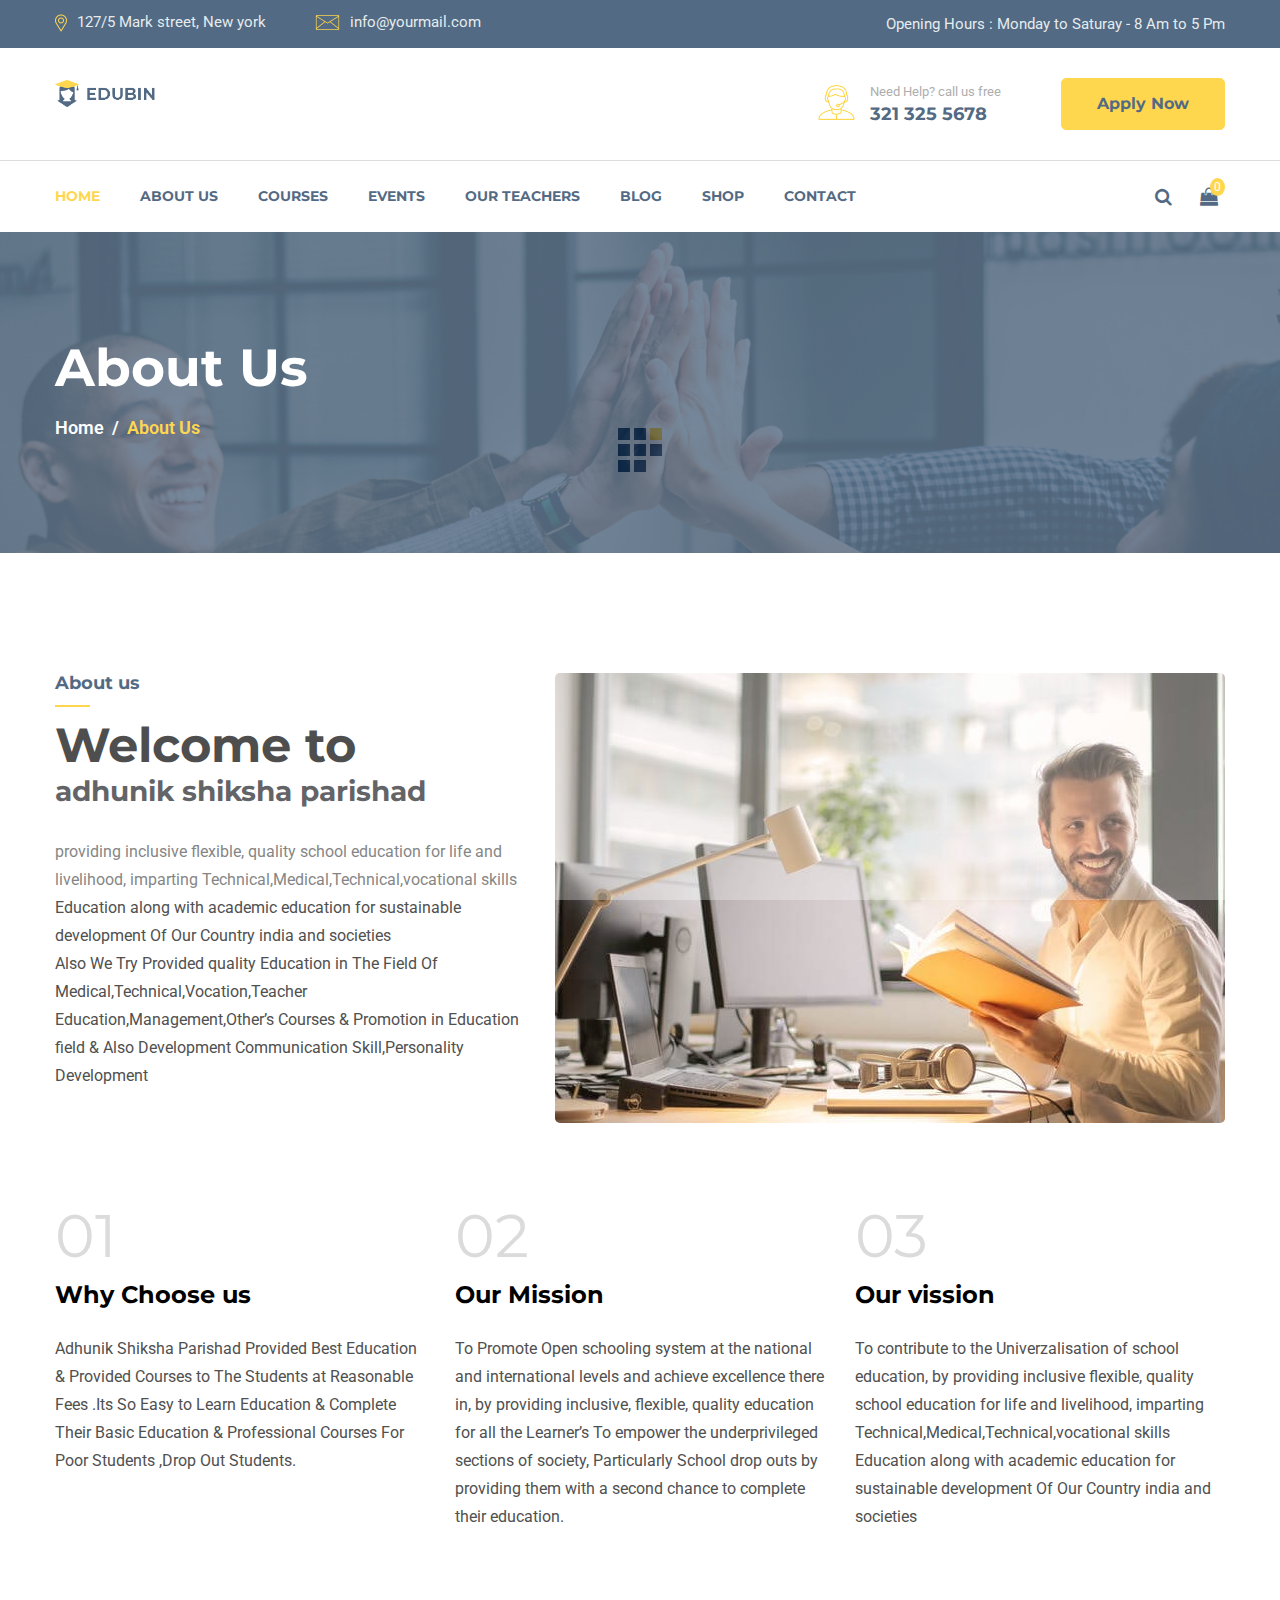
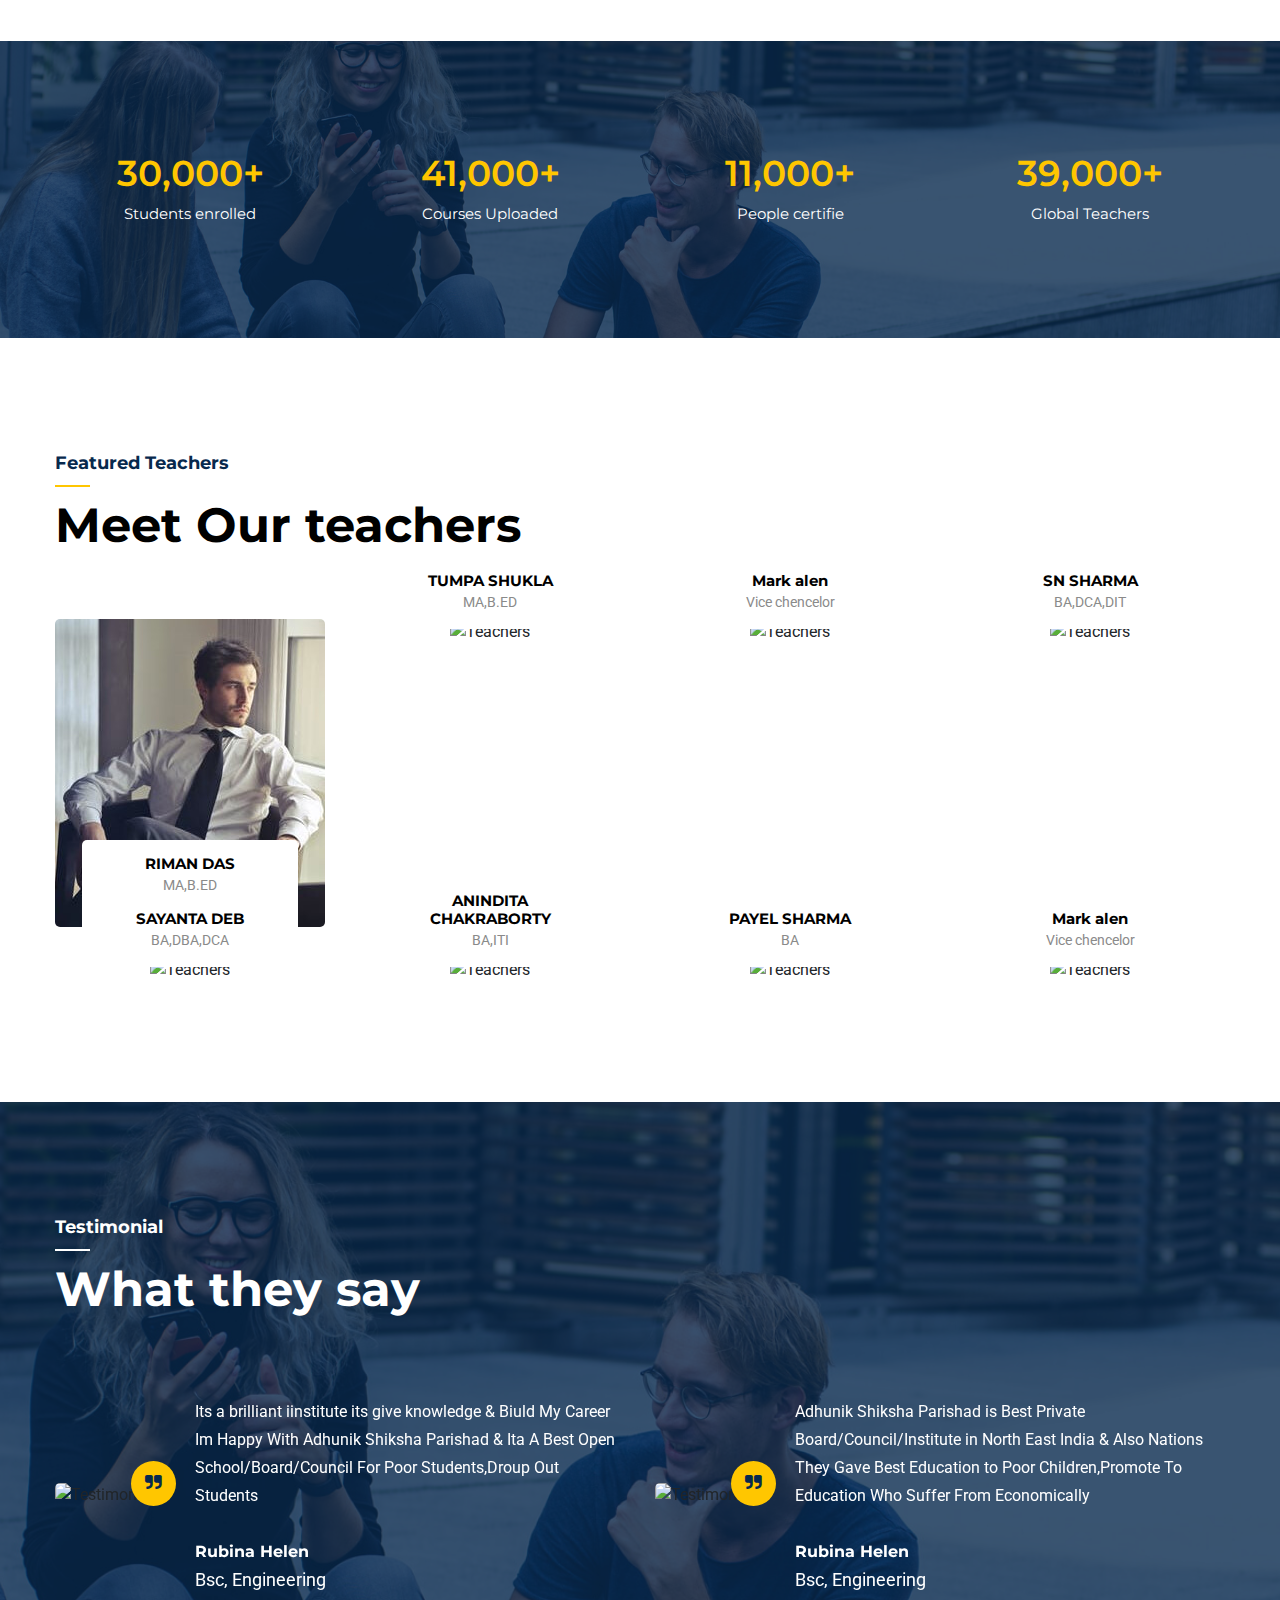
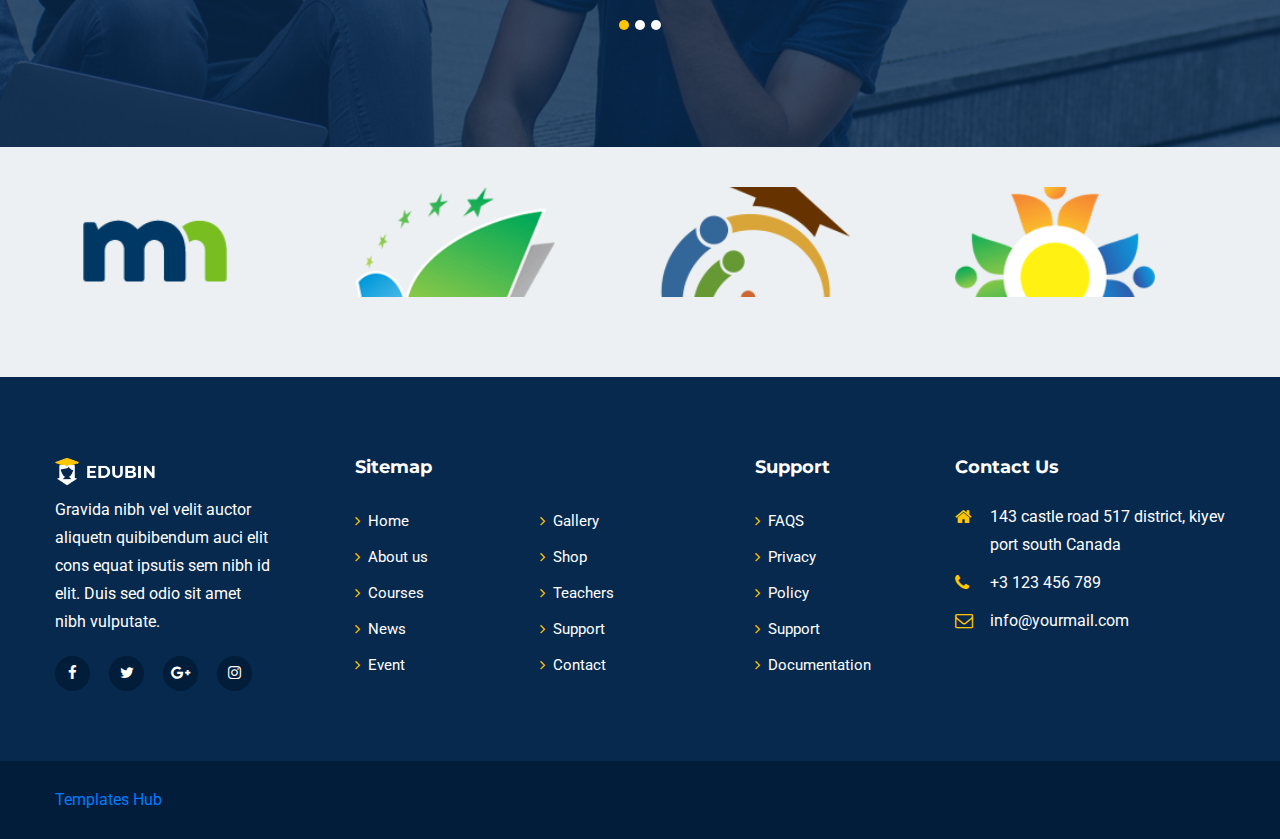
==== about.html @ 275f05a7 "adds" ====
<!doctype html>
<html lang="en">
<head>
   
    <!--====== Required meta tags ======-->
    <meta charset="utf-8">
    <meta http-equiv="x-ua-compatible" content="ie=edge">
    <meta name="description" content="">
    <meta name="viewport" content="width=device-width, initial-scale=1, shrink-to-fit=no">
    
    <!--====== Title ======-->
    <title>Adhunik Shiksha Sarishad</title>
    
    <!--====== Favicon Icon ======-->
    <link rel="shortcut icon" href="images/WhatsApp_Image_2023-09-20_at_6.18.13_PM-removebg-preview.png" type="image/png">

    <!--====== Slick css ======-->
    <link rel="stylesheet" href="css/slick.css">

    <!--====== Animate css ======-->
    <link rel="stylesheet" href="css/animate.css">
    
    <!--====== Nice Select css ======-->
    <link rel="stylesheet" href="css/nice-select.css">
    
    <!--====== Nice Number css ======-->
    <link rel="stylesheet" href="css/jquery.nice-number.min.css">

    <!--====== Magnific Popup css ======-->
    <link rel="stylesheet" href="css/magnific-popup.css">

    <!--====== Bootstrap css ======-->
    <link rel="stylesheet" href="css/bootstrap.min.css">
    
    <!--====== Fontawesome css ======-->
    <link rel="stylesheet" href="css/font-awesome.min.css">
    
    <!--====== Default css ======-->
    <link rel="stylesheet" href="css/default.css">
    
    <!--====== Style css ======-->
    <link rel="stylesheet" href="css/style.css">
    
    <!--====== Responsive css ======-->
    <link rel="stylesheet" href="css/responsive.css">
  
  
</head>

<body>
   
   <!--====== PRELOADER PART START ======-->
    
    <div class="preloader">
        <div class="loader rubix-cube">
            <div class="layer layer-1"></div>
            <div class="layer layer-2"></div>
            <div class="layer layer-3 color-1"></div>
            <div class="layer layer-4"></div>
            <div class="layer layer-5"></div>
            <div class="layer layer-6"></div>
            <div class="layer layer-7"></div>
            <div class="layer layer-8"></div>
        </div>
    </div>
    
    <!--====== PRELOADER PART START ======-->
   
    <!--====== HEADER PART START ======-->
    
    <header id="header-part">
       
        <div class="header-top d-none d-lg-block">
            <div class="container">
                <div class="row">
                    <div class="col-lg-6">
                        <div class="header-contact text-lg-left text-center">
                            <ul>
                                <li><img src="images/all-icon/map.png" alt="icon"><span>127/5 Mark street, New york</span></li>
                                <li><img src="images/all-icon/email.png" alt="icon"><span>info@yourmail.com</span></li>
                            </ul>
                        </div>
                    </div>
                    <div class="col-lg-6">
                        <div class="header-opening-time text-lg-right text-center">
                            <p>Opening Hours : Monday to Saturay - 8 Am to 5 Pm</p>
                        </div>
                    </div>
                </div> <!-- row -->
            </div> <!-- container -->
        </div> <!-- header top -->
        
        <div class="header-logo-support pt-30 pb-30">
            <div class="container">
                <div class="row">
                    <div class="col-lg-4 col-md-4">
                        <div class="logo">
                            <a href="index-2.html">
                                <img src="images/logo.png" alt="Logo">
                            </a>
                        </div>
                    </div>
                    <div class="col-lg-8 col-md-8">
                        <div class="support-button float-right d-none d-md-block">
                            <div class="support float-left">
                                <div class="icon">
                                    <img src="images/all-icon/support.png" alt="icon">
                                </div>
                                <div class="cont">
                                    <p>Need Help? call us free</p>
                                    <span>321 325 5678</span>
                                </div>
                            </div>
                            <div class="button float-left">
                                <a href="#" class="main-btn">Apply Now</a>
                            </div>
                        </div>
                    </div>
                </div> <!-- row -->
            </div> <!-- container -->
        </div> <!-- header logo support -->
        
        <div class="navigation">
            <div class="container">
                <div class="row">
                    <div class="col-lg-10 col-md-10 col-sm-9 col-8">
                        <nav class="navbar navbar-expand-lg">
                            <button class="navbar-toggler" type="button" data-toggle="collapse" data-target="#navbarSupportedContent" aria-controls="navbarSupportedContent" aria-expanded="false" aria-label="Toggle navigation">
                                <span class="icon-bar"></span>
                                <span class="icon-bar"></span>
                                <span class="icon-bar"></span>
                            </button>

                            <div class="collapse navbar-collapse sub-menu-bar" id="navbarSupportedContent">
                                <ul class="navbar-nav mr-auto">
                                    <li class="nav-item">
                                        <a class="active" href="index-2.html">Home</a>
                                        <ul class="sub-menu">
                                            <li><a class="active" href="index-2.html">Home 01</a></li>
                                            <li><a href="index-3.html">Home 02</a></li>
                                            <li><a href="index-4.html">Home 03</a></li>
                                        </ul>
                                    </li>
                                    <li class="nav-item">
                                        <a href="about.html">About us</a>
                                    </li>
                                    <li class="nav-item">
                                        <a href="courses.html">Courses</a>
                                        <ul class="sub-menu">
                                            <li><a href="courses.html">Courses</a></li>
                                            <li><a href="courses-singel.html">Course Singel</a></li>
                                        </ul>
                                    </li>
                                    <li class="nav-item">
                                        <a href="events.html">Events</a>
                                        <ul class="sub-menu">
                                            <li><a href="events.html">Events</a></li>
                                            <li><a href="events-singel.html">Event Singel</a></li>
                                        </ul>
                                    </li>
                                    <li class="nav-item">
                                        <a href="teachers.html">Our teachers</a>
                                        <ul class="sub-menu">
                                            <li><a href="teachers.html">teachers</a></li>
                                            <li><a href="teachers-singel.html">teacher Singel</a></li>
                                        </ul>
                                    </li>
                                    <li class="nav-item">
                                        <a href="blog.html">Blog</a>
                                        <ul class="sub-menu">
                                            <li><a href="blog.html">Blog</a></li>
                                            <li><a href="blog-singel.html">Blog Singel</a></li>
                                        </ul>
                                    </li>
                                    <li class="nav-item">
                                        <a href="shop.html">Shop</a>
                                        <ul class="sub-menu">
                                            <li><a href="shop.html">Shop</a></li>
                                            <li><a href="shop-singel.html">Shop Singel</a></li>
                                        </ul>
                                    </li>
                                    <li class="nav-item">
                                        <a href="contact.html">Contact</a>
                                        <ul class="sub-menu">
                                            <li><a href="contact.html">Contact Us</a></li>
                                            <li><a href="contact-2.html">Contact Us 2</a></li>
                                        </ul>
                                    </li>
                                </ul>
                            </div>
                        </nav> <!-- nav -->
                    </div>
                    <div class="col-lg-2 col-md-2 col-sm-3 col-4">
                        <div class="right-icon text-right">
                            <ul>
                                <li><a href="#" id="search"><i class="fa fa-search"></i></a></li>
                                <li><a href="#"><i class="fa fa-shopping-bag"></i><span>0</span></a></li>
                            </ul>
                        </div> <!-- right icon -->
                    </div>
                </div> <!-- row -->
            </div> <!-- container -->
        </div>
        
    </header>
    
    <!--====== HEADER PART ENDS ======-->
   
    <!--====== SEARCH BOX PART START ======-->
    
    <div class="search-box">
        <div class="serach-form">
            <div class="closebtn">
                <span></span>
                <span></span>
            </div>
            <form action="#">
                <input type="text" placeholder="Search by keyword">
                <button><i class="fa fa-search"></i></button>
            </form>
        </div> <!-- serach form -->
    </div>
    
    <!--====== SEARCH BOX PART ENDS ======-->
   
    <!--====== PAGE BANNER PART START ======-->
    
    <section id="page-banner" class="pt-105 pb-110 bg_cover" data-overlay="8" style="background-image: url(images/page-banner-1.jpg)">
        <div class="container">
            <div class="row">
                <div class="col-lg-12">
                    <div class="page-banner-cont">
                        <h2>About Us</h2>
                        <nav aria-label="breadcrumb">
                            <ol class="breadcrumb">
                                <li class="breadcrumb-item"><a href="#">Home</a></li>
                                <li class="breadcrumb-item active" aria-current="page">About Us</li>
                            </ol>
                        </nav>
                    </div>  <!-- page banner cont -->
                </div>
            </div> <!-- row -->
        </div> <!-- container -->
    </section>
    
    <!--====== PAGE BANNER PART ENDS ======-->
   
    <!--====== ABOUT PART START ======-->
    
    <section id="about-page" class="pt-70 pb-110">
        <div class="container">
            <div class="row">
                <div class="col-lg-5">
                    <div class="section-title mt-50">
                        <h5>About us</h5>
                        <h2>Welcome to <br> <h3>adhunik shiksha parishad</h3></h2>
                    </div> <!-- section title -->
                    <div class="about-cont">
                        <p>providing inclusive flexible, quality school education for life and livelihood, imparting Technical,Medical,Technical,vocational skills Education along with academic education for sustainable development Of Our Country india  and societies <br>Also We Try Provided quality Education in The Field Of Medical,Technical,Vocation,Teacher Education,Management,Other’s Courses & Promotion in Education field & Also Development Communication Skill,Personality Development </p>
                    </div>
                </div> <!-- about cont -->
                <div class="col-lg-7">
                    <div class="about-image mt-50">
                        <img src="images/about/about-2.jpg" alt="About">
                    </div>  <!-- about imag -->
                </div> 
            </div> <!-- row -->
            <div class="about-items pt-60">
                <div class="row justify-content-center">
                    <div class="col-lg-4 col-md-6 col-sm-10">
                        <div class="about-singel-items mt-30">
                            <span>01</span>
                            <h4>Why Choose us</h4>
                            <p>Adhunik Shiksha Parishad Provided Best Education & Provided Courses to The Students at Reasonable Fees .Its So Easy to Learn Education & Complete Their Basic Education & Professional Courses For Poor Students ,Drop Out Students.</p>
                        </div> <!-- about singel -->
                    </div>
                    <div class="col-lg-4 col-md-6 col-sm-10">
                        <div class="about-singel-items mt-30">
                            <span>02</span>
                            <h4>Our Mission</h4>
                            <p> 	To Promote Open schooling system at the national and international levels and achieve excellence there in, by providing inclusive, flexible, quality education for all the Learner’s
                                	To empower the underprivileged sections of society, Particularly School drop outs by providing them with a second chance to complete their education.
                                
                                </p>
                        </div> <!-- about singel -->
                    </div>
                    <div class="col-lg-4 col-md-6 col-sm-10">
                        <div class="about-singel-items mt-30">
                            <span>03</span>
                            <h4>Our vission</h4>
                            <p>To contribute to the Univerzalisation of school education, by providing inclusive flexible, quality school education for life and livelihood, imparting Technical,Medical,Technical,vocational skills Education along with academic education for sustainable development Of Our Country india  and societies</p>
                        </div> <!-- about singel -->
                    </div>
                </div> <!-- row -->
            </div> <!-- about items -->
        </div> <!-- container -->
    </section>
    
    <!--====== ABOUT PART ENDS ======-->

    <!--====== COUNTER PART START ======-->
    
    <div id="counter-part" class="bg_cover pt-65 pb-110" data-overlay="8" style="background-image: url(images/bg-2.jpg)">
        <div class="container">
            <div class="row">
                <div class="col-lg-3 col-sm-6">
                    <div class="singel-counter text-center mt-40">
                        <span><span class="counter">30,000</span>+</span>
                        <p>Students enrolled</p>
                    </div> <!-- singel counter -->
                </div>
                <div class="col-lg-3 col-sm-6">
                    <div class="singel-counter text-center mt-40">
                        <span><span class="counter">41,000</span>+</span>
                        <p>Courses Uploaded</p>
                    </div> <!-- singel counter -->
                </div>
                <div class="col-lg-3 col-sm-6">
                    <div class="singel-counter text-center mt-40">
                        <span><span class="counter">11,000</span>+</span>
                        <p>People certifie</p>
                    </div> <!-- singel counter -->
                </div>
                <div class="col-lg-3 col-sm-6">
                    <div class="singel-counter text-center mt-40">
                        <span><span class="counter">39,000</span>+</span>
                        <p>Global Teachers</p>
                    </div> <!-- singel counter -->
                </div>
            </div> <!-- row -->
        </div> <!-- container -->
    </div>
    
    <!--====== COUNTER PART ENDS ======-->
   
    <!--====== TEACHERS PART START ======-->
    
    <section id="teachers-part" class="pt-65 pb-120">
        <div class="container">
            <div class="row">
                <div class="col-lg-5">
                    <div class="section-title mt-50 pb-35">
                        <h5>Featured Teachers</h5>
                        <h2>Meet Our teachers</h2>
                    </div> <!-- section title -->
                </div>
            </div> <!-- row -->
            <div class="row">
                <div class="col-lg-3 col-sm-6">
                    <div class="singel-teachers mt-30 text-center">
                        <div class="image">
                            <img src="images/teachers/t-1.jpg" alt="Teachers">
                        </div>
                        <div class="cont">
                            <a href="teachers-singel.html"><h6>RIMAN DAS </h6></a>
                            <span>MA,B.ED</span>
                        </div>
                    </div> <!-- singel teachers -->
                </div>
                <div class="col-lg-3 col-sm-6">
                    <div class="singel-teachers mt-30 text-center">
                        <div class="image">
                            <img src="images/teachers/t-2.jpg" alt="Teachers">
                        </div>
                        <div class="cont">
                            <a href="teachers-singel.html"><h6>TUMPA SHUKLA</h6></a>
                            <span>MA,B.ED</span>
                        </div>
                    </div> <!-- singel teachers -->
                </div>
                <div class="col-lg-3 col-sm-6">
                    <div class="singel-teachers mt-30 text-center">
                        <div class="image">
                            <img src="images/teachers/t-3.jpg" alt="Teachers">
                        </div>
                        <div class="cont">
                            <a href="teachers-singel.html"><h6>Mark alen</h6></a>
                            <span>Vice chencelor</span>
                        </div>
                    </div> <!-- singel teachers -->
                </div>
                <div class="col-lg-3 col-sm-6">
                    <div class="singel-teachers mt-30 text-center">
                        <div class="image">
                            <img src="images/teachers/t-4.jpg" alt="Teachers">
                        </div>
                        <div class="cont">
                            <a href="teachers-singel.html"><h6>SN SHARMA</h6></a>
                            <span>BA,DCA,DIT</span>
                        </div>
                    </div> <!-- singel teachers -->
                </div>
                <div class="col-lg-3 col-sm-6">
                    <div class="singel-teachers mt-30 text-center">
                        <div class="image">
                            <img src="images/teachers/t-5.jpg" alt="Teachers">
                        </div>
                        <div class="cont">
                            <a href="teachers-singel.html"><h6>SAYANTA DEB</h6></a>
                            <span>BA,DBA,DCA</span>
                        </div>
                    </div> <!-- singel teachers -->
                </div>
                <div class="col-lg-3 col-sm-6">
                    <div class="singel-teachers mt-30 text-center">
                        <div class="image">
                            <img src="images/teachers/t-6.jpg" alt="Teachers">
                        </div>
                        <div class="cont">
                            <a href="teachers-singel.html"><h6>ANINDITA CHAKRABORTY</h6></a>
                            <span>BA,ITI</span>
                        </div>
                    </div> <!-- singel teachers -->
                </div>
                <div class="col-lg-3 col-sm-6">
                    <div class="singel-teachers mt-30 text-center">
                        <div class="image">
                            <img src="images/teachers/t-7.jpg" alt="Teachers">
                        </div>
                        <div class="cont">
                            <a href="teachers-singel.html"><h6>PAYEL SHARMA</h6></a>
                            <span>BA</span>
                        </div>
                    </div> <!-- singel teachers -->
                </div>
                <div class="col-lg-3 col-sm-6">
                    <div class="singel-teachers mt-30 text-center">
                        <div class="image">
                            <img src="images/teachers/t-8.jpg" alt="Teachers">
                        </div>
                        <div class="cont">
                            <a href="teachers-singel.html"><h6>Mark alen</h6></a>
                            <span>Vice chencelor</span>
                        </div>
                    </div> <!-- singel teachers -->
                </div>
            </div> <!-- row -->
        </div> <!-- container -->
    </section>
    
    <!--====== TEACHERS PART ENDS ======-->
   
    <!--====== TEASTIMONIAL PART START ======-->
    
    <section id="testimonial" class="bg_cover pt-115 pb-115" data-overlay="8" style="background-image: url(images/bg-2.jpg)">
        <div class="container">
            <div class="row">
                <div class="col-lg-6">
                    <div class="section-title pb-40">
                        <h5>Testimonial</h5>
                        <h2>What they say</h2>
                    </div> <!-- section title -->
                </div>
            </div> <!-- row -->
            <div class="row testimonial-slied mt-40">
                <div class="col-lg-6">
                    <div class="singel-testimonial">
                        <div class="testimonial-thum">
                            <img src="images/testimonial/t-1.jpg" alt="Testimonial">
                            <div class="quote">
                                <i class="fa fa-quote-right"></i>
                            </div>
                        </div>
                        <div class="testimonial-cont">
                            <p>Its a brilliant iinstitute its give knowledge & Biuld My Career Im Happy With Adhunik Shiksha Parishad & Ita A Best Open School/Board/Council For Poor Students,Droup Out Students</p>
                            <h6>Rubina Helen</h6>
                            <span>Bsc, Engineering</span>
                        </div>
                    </div> <!-- singel testimonial -->
                </div>
                <div class="col-lg-6">
                    <div class="singel-testimonial">
                        <div class="testimonial-thum">
                            <img src="images/testimonial/t-2.jpg" alt="Testimonial">
                            <div class="quote">
                                <i class="fa fa-quote-right"></i>
                            </div>
                        </div>
                        <div class="testimonial-cont">
                            <p>Adhunik Shiksha Parishad is Best Private Board/Council/Institute in North East India & Also Nations
                                They Gave Best Education to Poor Children,Promote To Education Who Suffer From Economically
                                 </p>
                            <h6>Rubina Helen</h6>
                            <span>Bsc, Engineering</span>
                        </div>
                    </div> <!-- singel testimonial -->
                </div>
                <div class="col-lg-6">
                    <div class="singel-testimonial">
                        <div class="testimonial-thum">
                            <img src="images/testimonial/t-3.jpg" alt="Testimonial">
                            <div class="quote">
                                <i class="fa fa-quote-right"></i>
                            </div>
                        </div>
                        <div class="testimonial-cont">
                            <p>Its a brilliant iinstitute its give knowledge & Biuld My Career Im Happy With Adhunik Shiksha Parishad & Ita A Best Open School/Board/Council For Poor Students,Droup Out Students</p>
                            <h6>Rubina Helen</h6>
                            <span>Bsc, Engineering</span>
                        </div>
                    </div> <!-- singel testimonial -->
                </div>
            </div> <!-- testimonial slied -->
        </div> <!-- container -->
    </section>
    
    <!--====== TEASTIMONIAL PART ENDS ======-->
   
    <!--====== PATNAR LOGO PART START ======-->
    
    <div id="patnar-logo" class="pt-40 pb-80 gray-bg">
        <div class="container">
            <div class="row patnar-slied">
                <div class="col-lg-12">
                    <div class="singel-patnar text-center mt-40">
                        <img src="images/patnar-logo/p-1.png" alt="Logo">
                    </div>
                </div>
                <div class="col-lg-12">
                    <div class="singel-patnar text-center mt-40">
                        <img src="images/patnar-logo/p-2.png" alt="Logo">
                    </div>
                </div>
                <div class="col-lg-12">
                    <div class="singel-patnar text-center mt-40">
                        <img src="images/patnar-logo/p-3.png" alt="Logo">
                    </div>
                </div>
                <div class="col-lg-12">
                    <div class="singel-patnar text-center mt-40">
                        <img src="images/patnar-logo/p-4.png" alt="Logo">
                    </div>
                </div>
                <div class="col-lg-12">
                    <div class="singel-patnar text-center mt-40">
                        <img src="images/patnar-logo/p-2.png" alt="Logo">
                    </div>
                </div>
                <div class="col-lg-12">
                    <div class="singel-patnar text-center mt-40">
                        <img src="images/patnar-logo/p-3.png" alt="Logo">
                    </div>
                </div>
            </div> <!-- row -->
        </div> <!-- container -->
    </div> 
    
    <!--====== PATNAR LOGO PART ENDS ======-->
   
    <!--====== FOOTER PART START ======-->
    
    <footer id="footer-part">
        <div class="footer-top pt-40 pb-70">
            <div class="container">
                <div class="row">
                    <div class="col-lg-3 col-md-6">
                        <div class="footer-about mt-40">
                            <div class="logo">
                                <a href="#"><img src="images/logo-2.png" alt="Logo"></a>
                            </div>
                            <p>Gravida nibh vel velit auctor aliquetn quibibendum auci elit cons equat ipsutis sem nibh id elit. Duis sed odio sit amet nibh vulputate.</p>
                            <ul class="mt-20">
                                <li><a href="#"><i class="fa fa-facebook-f"></i></a></li>
                                <li><a href="#"><i class="fa fa-twitter"></i></a></li>
                                <li><a href="#"><i class="fa fa-google-plus"></i></a></li>
                                <li><a href="#"><i class="fa fa-instagram"></i></a></li>
                            </ul>
                        </div> <!-- footer about -->
                    </div>
                    <div class="col-lg-4 col-md-6 col-sm-6">
                        <div class="footer-link mt-40">
                            <div class="footer-title pb-25">
                                <h6>Sitemap</h6>
                            </div>
                            <ul>
                                <li><a href="index-2.html"><i class="fa fa-angle-right"></i>Home</a></li>
                                <li><a href="about.html"><i class="fa fa-angle-right"></i>About us</a></li>
                                <li><a href="courses.html"><i class="fa fa-angle-right"></i>Courses</a></li>
                                <li><a href="blog.html"><i class="fa fa-angle-right"></i>News</a></li>
                                <li><a href="events.html"><i class="fa fa-angle-right"></i>Event</a></li>
                            </ul>
                            <ul>
                                <li><a href="#"><i class="fa fa-angle-right"></i>Gallery</a></li>
                                <li><a href="shop.html"><i class="fa fa-angle-right"></i>Shop</a></li>
                                <li><a href="teachers.html"><i class="fa fa-angle-right"></i>Teachers</a></li>
                                <li><a href="#"><i class="fa fa-angle-right"></i>Support</a></li>
                                <li><a href="contact.html"><i class="fa fa-angle-right"></i>Contact</a></li>
                            </ul>
                        </div> <!-- footer link -->
                    </div>
                    <div class="col-lg-2 col-md-6 col-sm-6">
                        <div class="footer-link support mt-40">
                            <div class="footer-title pb-25">
                                <h6>Support</h6>
                            </div>
                            <ul>
                                <li><a href="#"><i class="fa fa-angle-right"></i>FAQS</a></li>
                                <li><a href="#"><i class="fa fa-angle-right"></i>Privacy</a></li>
                                <li><a href="#"><i class="fa fa-angle-right"></i>Policy</a></li>
                                <li><a href="#"><i class="fa fa-angle-right"></i>Support</a></li>
                                <li><a href="#"><i class="fa fa-angle-right"></i>Documentation</a></li>
                            </ul>
                        </div> <!-- support -->
                    </div>
                    <div class="col-lg-3 col-md-6">
                        <div class="footer-address mt-40">
                            <div class="footer-title pb-25">
                                <h6>Contact Us</h6>
                            </div>
                            <ul>
                                <li>
                                    <div class="icon">
                                        <i class="fa fa-home"></i>
                                    </div>
                                    <div class="cont">
                                        <p>143 castle road 517 district, kiyev port south Canada</p>
                                    </div>
                                </li>
                                <li>
                                    <div class="icon">
                                        <i class="fa fa-phone"></i>
                                    </div>
                                    <div class="cont">
                                        <p>+3 123 456 789</p>
                                    </div>
                                </li>
                                <li>
                                    <div class="icon">
                                        <i class="fa fa-envelope-o"></i>
                                    </div>
                                    <div class="cont">
                                        <p>info@yourmail.com</p>
                                    </div>
                                </li>
                            </ul>
                        </div> <!-- footer address -->
                    </div>
                </div> <!-- row -->
            </div> <!-- container -->
        </div> <!-- footer top -->
        
        <div class="footer-copyright pt-10 pb-25">
            <div class="container">
                <div class="row">
                    <div class="col-md-8">
                        <div class="copyright text-md-left text-center pt-15">
                            <p><a target="_blank" href="https://www.templateshub.net">Templates Hub</a> </p>
                        </div>
                    </div>
                    <div class="col-md-4">
                        <div class="copyright text-md-right text-center pt-15">
                           
                        </div>
                    </div>
                </div> <!-- row -->
            </div> <!-- container -->
        </div> <!-- footer copyright -->
    </footer>
    
    <!--====== FOOTER PART ENDS ======-->
   
    <!--====== BACK TO TOP PART START ======-->
    
    <a href="#" class="back-to-top"><i class="fa fa-angle-up"></i></a>
    
    <!--====== BACK TO TOP PART ENDS ======-->


    
    
    
    
    
    
    
    
    <!--====== jquery js ======-->
    <script src="js/vendor/modernizr-3.6.0.min.js"></script>
    <script src="js/vendor/jquery-1.12.4.min.js"></script>

    <!--====== Bootstrap js ======-->
    <script src="js/bootstrap.min.js"></script>
    
    <!--====== Slick js ======-->
    <script src="js/slick.min.js"></script>
    
    <!--====== Magnific Popup js ======-->
    <script src="js/jquery.magnific-popup.min.js"></script>
    
    <!--====== Counter Up js ======-->
    <script src="js/waypoints.min.js"></script>
    <script src="js/jquery.counterup.min.js"></script>
    
    <!--====== Nice Select js ======-->
    <script src="js/jquery.nice-select.min.js"></script>
    
    <!--====== Nice Number js ======-->
    <script src="js/jquery.nice-number.min.js"></script>
    
    <!--====== Count Down js ======-->
    <script src="js/jquery.countdown.min.js"></script>
    
    <!--====== Validator js ======-->
    <script src="js/validator.min.js"></script>
    
    <!--====== Ajax Contact js ======-->
    <script src="js/ajax-contact.js"></script>
    
    <!--====== Main js ======-->
    <script src="js/main.js"></script>
    
    <!--====== Map js ======-->
    <script src="https://maps.googleapis.com/maps/api/js?key=AIzaSyDC3Ip9iVC0nIxC6V14CKLQ1HZNF_65qEQ"></script>
    <script src="js/map-script.js"></script>

</body>
</html>
---- css/nice-select.css ----
.nice-select {
  -webkit-tap-highlight-color: transparent;
  background-color: #fff;
  border-radius: 5px;
  border: solid 1px #e8e8e8;
  box-sizing: border-box;
  clear: both;
  cursor: pointer;
  display: block;
  float: left;
  font-family: inherit;
  font-size: 14px;
  font-weight: normal;
  height: 42px;
  line-height: 40px;
  outline: none;
  padding-left: 18px;
  padding-right: 30px;
  position: relative;
  text-align: left !important;
  -webkit-transition: all 0.2s ease-in-out;
  transition: all 0.2s ease-in-out;
  -webkit-user-select: none;
     -moz-user-select: none;
      -ms-user-select: none;
          user-select: none;
  white-space: nowrap;
  width: auto; }
  .nice-select:hover {
    border-color: #dbdbdb; }
  .nice-select:active, .nice-select.open, .nice-select:focus {
    border-color: #999; }
  .nice-select:after {
    border-bottom: 2px solid #999;
    border-right: 2px solid #999;
    content: '';
    display: block;
    height: 5px;
    margin-top: -4px;
    pointer-events: none;
    position: absolute;
    right: 12px;
    top: 50%;
    -webkit-transform-origin: 66% 66%;
        -ms-transform-origin: 66% 66%;
            transform-origin: 66% 66%;
    -webkit-transform: rotate(45deg);
        -ms-transform: rotate(45deg);
            transform: rotate(45deg);
    -webkit-transition: all 0.15s ease-in-out;
    transition: all 0.15s ease-in-out;
    width: 5px; }
  .nice-select.open:after {
    -webkit-transform: rotate(-135deg);
        -ms-transform: rotate(-135deg);
            transform: rotate(-135deg); }
  .nice-select.open .list {
    opacity: 1;
    pointer-events: auto;
    -webkit-transform: scale(1) translateY(0);
        -ms-transform: scale(1) translateY(0);
            transform: scale(1) translateY(0); }
  .nice-select.disabled {
    border-color: #ededed;
    color: #999;
    pointer-events: none; }
    .nice-select.disabled:after {
      border-color: #cccccc; }
  .nice-select.wide {
    width: 100%; }
    .nice-select.wide .list {
      left: 0 !important;
      right: 0 !important; }
  .nice-select.right {
    float: right; }
    .nice-select.right .list {
      left: auto;
      right: 0; }
  .nice-select.small {
    font-size: 12px;
    height: 36px;
    line-height: 34px; }
    .nice-select.small:after {
      height: 4px;
      width: 4px; }
    .nice-select.small .option {
      line-height: 34px;
      min-height: 34px; }
  .nice-select .list {
    background-color: #fff;
    border-radius: 5px;
    box-shadow: 0 0 0 1px rgba(68, 68, 68, 0.11);
    box-sizing: border-box;
    margin-top: 4px;
    opacity: 0;
    overflow: hidden;
    padding: 0;
    pointer-events: none;
    position: absolute;
    top: 100%;
    left: 0;
    -webkit-transform-origin: 50% 0;
        -ms-transform-origin: 50% 0;
            transform-origin: 50% 0;
    -webkit-transform: scale(0.75) translateY(-21px);
        -ms-transform: scale(0.75) translateY(-21px);
            transform: scale(0.75) translateY(-21px);
    -webkit-transition: all 0.2s cubic-bezier(0.5, 0, 0, 1.25), opacity 0.15s ease-out;
    transition: all 0.2s cubic-bezier(0.5, 0, 0, 1.25), opacity 0.15s ease-out;
    z-index: 9; }
    .nice-select .list:hover .option:not(:hover) {
      background-color: transparent !important; }
  .nice-select .option {
    cursor: pointer;
    font-weight: 400;
    line-height: 40px;
    list-style: none;
    min-height: 40px;
    outline: none;
    padding-left: 18px;
    padding-right: 29px;
    text-align: left;
    -webkit-transition: all 0.2s;
    transition: all 0.2s; }
    .nice-select .option:hover, .nice-select .option.focus, .nice-select .option.selected.focus {
      background-color: #f6f6f6; }
    .nice-select .option.selected {
      font-weight: bold; }
    .nice-select .option.disabled {
      background-color: transparent;
      color: #999;
      cursor: default; }

.no-csspointerevents .nice-select .list {
  display: none; }

.no-csspointerevents .nice-select.open .list {
  display: block; }
---- css/default.css ----
/*
  Theme Name: Edubin - LMS Education HTML Template
  Author: Pixelcurve
  Author URL: https://themeforest.net/user/pixelcurve
  Support: zetheme24@gmail.com
  Description: Creative  HTML5 template.
  Version: 1.1
*/


/* Deafult Margin & Padding */
/*-- Margin Top --*/
.mt-5 {
	margin-top: 5px;
}
.mt-10 {
	margin-top: 10px;
}
.mt-15 {
	margin-top: 15px;
}
.mt-20 {
	margin-top: 20px;
}
.mt-25 {
	margin-top: 25px;
}
.mt-30 {
	margin-top: 30px;
}
.mt-35 {
	margin-top: 35px;
}
.mt-40 {
	margin-top: 40px;
}
.mt-45 {
	margin-top: 45px;
}
.mt-50 {
	margin-top: 50px;
}
.mt-55 {
	margin-top: 55px;
}
.mt-60 {
	margin-top: 60px;
}
.mt-65 {
	margin-top: 65px;
}
.mt-70 {
	margin-top: 70px;
}
.mt-75 {
	margin-top: 75px;
}
.mt-80 {
	margin-top: 80px;
}
.mt-85 {
	margin-top: 85px;
}
.mt-90 {
	margin-top: 90px;
}
.mt-95 {
	margin-top: 95px;
}
.mt-100 {
	margin-top: 100px;
}
.mt-105 {
	margin-top: 105px;
}
.mt-110 {
	margin-top: 110px;
}
.mt-115 {
	margin-top: 115px;
}
.mt-120 {
	margin-top: 120px;
}
.mt-125 {
	margin-top: 125px;
}
.mt-130 {
	margin-top: 130px;
}
.mt-135 {
	margin-top: 135px;
}
.mt-140 {
	margin-top: 140px;
}
.mt-145 {
	margin-top: 145px;
}
.mt-150 {
	margin-top: 150px;
}
.mt-155 {
	margin-top: 155px;
}
.mt-160 {
	margin-top: 160px;
}
.mt-165 {
	margin-top: 165px;
}
.mt-170 {
	margin-top: 170px;
}
.mt-175 {
	margin-top: 175px;
}
.mt-180 {
	margin-top: 180px;
}
.mt-185 {
	margin-top: 185px;
}
.mt-190 {
	margin-top: 190px;
}
.mt-195 {
	margin-top: 195px;
}
.mt-200 {
	margin-top: 200px;
}
/*-- Margin Bottom --*/

.mb-5 {
	margin-bottom: 5px;
}
.mb-10 {
	margin-bottom: 10px;
}
.mb-15 {
	margin-bottom: 15px;
}
.mb-20 {
	margin-bottom: 20px;
}
.mb-25 {
	margin-bottom: 25px;
}
.mb-30 {
	margin-bottom: 30px;
}
.mb-35 {
	margin-bottom: 35px;
}
.mb-40 {
	margin-bottom: 40px;
}
.mb-45 {
	margin-bottom: 45px;
}
.mb-50 {
	margin-bottom: 50px;
}
.mb-55 {
	margin-bottom: 55px;
}
.mb-60 {
	margin-bottom: 60px;
}
.mb-65 {
	margin-bottom: 65px;
}
.mb-70 {
	margin-bottom: 70px;
}
.mb-75 {
	margin-bottom: 75px;
}
.mb-80 {
	margin-bottom: 80px;
}
.mb-85 {
	margin-bottom: 85px;
}
.mb-90 {
	margin-bottom: 90px;
}
.mb-95 {
	margin-bottom: 95px;
}
.mb-100 {
	margin-bottom: 100px;
}
.mb-105 {
	margin-bottom: 105px;
}
.mb-110 {
	margin-bottom: 110px;
}
.mb-115 {
	margin-bottom: 115px;
}
.mb-120 {
	margin-bottom: 120px;
}
.mb-125 {
	margin-bottom: 125px;
}
.mb-130 {
	margin-bottom: 130px;
}
.mb-135 {
	margin-bottom: 135px;
}
.mb-140 {
	margin-bottom: 140px;
}
.mb-145 {
	margin-bottom: 145px;
}
.mb-150 {
	margin-bottom: 150px;
}
.mb-155 {
	margin-bottom: 155px;
}
.mb-160 {
	margin-bottom: 160px;
}
.mb-165 {
	margin-bottom: 165px;
}
.mb-170 {
	margin-bottom: 170px;
}
.mb-175 {
	margin-bottom: 175px;
}
.mb-180 {
	margin-bottom: 180px;
}
.mb-185 {
	margin-bottom: 185px;
}
.mb-190 {
	margin-bottom: 190px;
}
.mb-195 {
	margin-bottom: 195px;
}
.mb-200 {
	margin-bottom: 200px;
}
/*-- margin left --*/
.ml-5 {
	margin-left: 5px;
}
.ml-10 {
	margin-left: 10px;
}
.ml-15 {
	margin-left: 15px;
}
.ml-20 {
	margin-left: 20px;
}
.ml-25 {
	margin-left: 25px;
}
.ml-30 {
	margin-left: 30px;
}
.ml-35 {
	margin-left: 35px;
}
.ml-40 {
	margin-left: 40px;
}
.ml-45 {
	margin-left: 45px;
}
.ml-50 {
	margin-left: 50px;
}
.ml-55 {
	margin-left: 55px;
}
.ml-60 {
	margin-left: 60px;
}
.ml-65 {
	margin-left: 65px;
}
.ml-70 {
	margin-left: 70px;
}
.ml-75 {
	margin-left: 75px;
}
.ml-80 {
	margin-left: 80px;
}
.ml-85 {
	margin-left: 85px;
}
.ml-90 {
	margin-left: 90px;
}
.ml-95 {
	margin-left: 95px;
}
.ml-100 {
	margin-left: 100px;
}
.ml-105 {
	margin-left: 105px;
}
.ml-110 {
	margin-left: 110px;
}
.ml-115 {
	margin-left: 115px;
}
.ml-120 {
	margin-left: 120px;
}
.ml-125 {
	margin-left: 125px;
}
.ml-130 {
	margin-left: 130px;
}
.ml-135 {
	margin-left: 135px;
}
.ml-140 {
	margin-left: 140px;
}
.ml-145 {
	margin-left: 145px;
}
.ml-150 {
	margin-left: 150px;
}
.ml-155 {
	margin-left: 155px;
}
.ml-160 {
	margin-left: 160px;
}
.ml-165 {
	margin-left: 165px;
}
.ml-170 {
	margin-left: 170px;
}
.ml-175 {
	margin-left: 175px;
}
.ml-180 {
	margin-left: 180px;
}
.ml-185 {
	margin-left: 185px;
}
.ml-190 {
	margin-left: 190px;
}
.ml-195 {
	margin-left: 195px;
}
.ml-200 {
	margin-left: 200px;
}
/*-- margin right --*/
.mr-5 {
	margin-right: 5px;
}
.mr-10 {
	margin-right: 10px;
}
.mr-15 {
	margin-right: 15px;
}
.mr-20 {
	margin-right: 20px;
}
.mr-25 {
	margin-right: 25px;
}
.mr-30 {
	margin-right: 30px;
}
.mr-35 {
	margin-right: 35px;
}
.mr-40 {
	margin-right: 40px;
}
.mr-45 {
	margin-right: 45px;
}
.mr-50 {
	margin-right: 50px;
}
.mr-55 {
	margin-right: 55px;
}
.mr-60 {
	margin-right: 60px;
}
.mr-65 {
	margin-right: 65px;
}
.mr-70 {
	margin-right: 70px;
}
.mr-75 {
	margin-right: 75px;
}
.mr-80 {
	margin-right: 80px;
}
.mr-85 {
	margin-right: 85px;
}
.mr-90 {
	margin-right: 90px;
}
.mr-95 {
	margin-right: 95px;
}
.mr-100 {
	margin-right: 100px;
}
.mr-105 {
	margin-right: 105px;
}
.mr-110 {
	margin-right: 110px;
}
.mr-115 {
	margin-right: 115px;
}
.mr-120 {
	margin-right: 120px;
}
.mr-125 {
	margin-right: 125px;
}
.mr-130 {
	margin-right: 130px;
}
.mr-135 {
	margin-right: 135px;
}
.mr-140 {
	margin-right: 140px;
}
.mr-145 {
	margin-right: 145px;
}
.mr-150 {
	margin-right: 150px;
}
.mr-155 {
	margin-right: 155px;
}
.mr-160 {
	margin-right: 160px;
}
.mr-165 {
	margin-right: 165px;
}
.mr-170 {
	margin-right: 170px;
}
.mr-175 {
	margin-right: 175px;
}
.mr-180 {
	margin-right: 180px;
}
.mr-185 {
	margin-right: 185px;
}
.mr-190 {
	margin-right: 190px;
}
.mr-195 {
	margin-right: 195px;
}
.mr-200 {
	margin-right: 200px;
}


/*-- Padding Top --*/

.pt-5 {
	padding-top: 5px;
}
.pt-10 {
	padding-top: 10px;
}
.pt-15 {
	padding-top: 15px;
}
.pt-20 {
	padding-top: 20px;
}
.pt-25 {
	padding-top: 25px;
}
.pt-30 {
	padding-top: 30px;
}
.pt-35 {
	padding-top: 35px;
}
.pt-40 {
	padding-top: 40px;
}
.pt-45 {
	padding-top: 45px;
}
.pt-50 {
	padding-top: 50px;
}
.pt-55 {
	padding-top: 55px;
}
.pt-60 {
	padding-top: 60px;
}
.pt-65 {
	padding-top: 65px;
}
.pt-70 {
	padding-top: 70px;
}
.pt-75 {
	padding-top: 75px;
}
.pt-80 {
	padding-top: 80px;
}
.pt-85 {
	padding-top: 85px;
}
.pt-90 {
	padding-top: 90px;
}
.pt-95 {
	padding-top: 95px;
}
.pt-100 {
	padding-top: 100px;
}
.pt-105 {
	padding-top: 105px;
}
.pt-110 {
	padding-top: 110px;
}
.pt-115 {
	padding-top: 115px;
}
.pt-120 {
	padding-top: 120px;
}
.pt-125 {
	padding-top: 125px;
}
.pt-130 {
	padding-top: 130px;
}
.pt-135 {
	padding-top: 135px;
}
.pt-140 {
	padding-top: 140px;
}
.pt-145 {
	padding-top: 145px;
}
.pt-150 {
	padding-top: 150px;
}
.pt-155 {
	padding-top: 155px;
}
.pt-160 {
	padding-top: 160px;
}
.pt-165 {
	padding-top: 165px;
}
.pt-170 {
	padding-top: 170px;
}
.pt-175 {
	padding-top: 175px;
}
.pt-180 {
	padding-top: 180px;
}
.pt-185 {
	padding-top: 185px;
}
.pt-190 {
	padding-top: 190px;
}
.pt-195 {
	padding-top: 195px;
}
.pt-200 {
	padding-top: 200px;
}
/*-- Padding Bottom --*/

.pb-5 {
	padding-bottom: 5px;
}
.pb-10 {
	padding-bottom: 10px;
}
.pb-15 {
	padding-bottom: 15px;
}
.pb-20 {
	padding-bottom: 20px;
}
.pb-25 {
	padding-bottom: 25px;
}
.pb-30 {
	padding-bottom: 30px;
}
.pb-35 {
	padding-bottom: 35px;
}
.pb-40 {
	padding-bottom: 40px;
}
.pb-45 {
	padding-bottom: 45px;
}
.pb-50 {
	padding-bottom: 50px;
}
.pb-55 {
	padding-bottom: 55px;
}
.pb-60 {
	padding-bottom: 60px;
}
.pb-65 {
	padding-bottom: 65px;
}
.pb-70 {
	padding-bottom: 70px;
}
.pb-75 {
	padding-bottom: 75px;
}
.pb-80 {
	padding-bottom: 80px;
}
.pb-85 {
	padding-bottom: 85px;
}
.pb-90 {
	padding-bottom: 90px;
}
.pb-95 {
	padding-bottom: 95px;
}
.pb-100 {
	padding-bottom: 100px;
}
.pb-105 {
	padding-bottom: 105px;
}
.pb-110 {
	padding-bottom: 110px;
}
.pb-115 {
	padding-bottom: 115px;
}
.pb-120 {
	padding-bottom: 120px;
}
.pb-125 {
	padding-bottom: 125px;
}
.pb-130 {
	padding-bottom: 130px;
}
.pb-135 {
	padding-bottom: 135px;
}
.pb-140 {
	padding-bottom: 140px;
}
.pb-145 {
	padding-bottom: 145px;
}
.pb-150 {
	padding-bottom: 150px;
}
.pb-155 {
	padding-bottom: 155px;
}
.pb-160 {
	padding-bottom: 160px;
}
.pb-165 {
	padding-bottom: 165px;
}
.pb-170 {
	padding-bottom: 170px;
}
.pb-175 {
	padding-bottom: 175px;
}
.pb-180 {
	padding-bottom: 180px;
}
.pb-185 {
	padding-bottom: 185px;
}
.pb-190 {
	padding-bottom: 190px;
}
.pb-195 {
	padding-bottom: 195px;
}
.pb-200 {
	padding-bottom: 200px;
}

/*-- Padding left --*/

.pl-0 {
	padding-left: 0px;
}
.pl-5 {
	padding-left: 5px;
}
.pl-10 {
	padding-left: 10px;
}
.pl-15 {
	padding-left: 15px;
}
.pl-20 {
	padding-left: 20px;
}
.pl-25 {
	padding-left: 25px;
}
.pl-30 {
	padding-left: 30px;
}
.pl-35 {
	padding-left: 35px;
}
.pl-40 {
	padding-left: 40px;
}
.pl-45 {
	padding-left: 45px;
}
.pl-50 {
	padding-left: 50px;
}
.pl-55 {
	padding-left: 55px;
}
.pl-60 {
	padding-left: 60px;
}
.pl-65 {
	padding-left: 65px;
}
.pl-70 {
	padding-left: 70px;
}
.pl-75 {
	padding-left: 75px;
}
.pl-80 {
	padding-left: 80px;
}
.pl-85 {
	padding-left: 85px;
}
.pl-90 {
	padding-left: 90px;
}
.pl-100 {
	padding-left: 100px;
}
.pl-105 {
	padding-left: 105px;
}
.pl-110 {
	padding-left: 110px;
}
.pl-115 {
	padding-left: 115px;
}
.pl-120 {
	padding-left: 120px;
}
.pl-125 {
	padding-left: 125px;
}
/*-- Padding right --*/

.pr-0 {
	padding-right: 0px;
}
.pr-5 {
	padding-right: 5px;
}
.pr-10 {
	padding-right: 10px;
}
.pr-15 {
	padding-right: 15px;
}
.pr-20 {
	padding-right: 20px;
}
.pr-25 {
	padding-right: 25px;
}
.pr-30 {
	padding-right: 30px;
}
.pr-35 {
	padding-right: 35px;
}
.pr-40 {
	padding-right: 40px;
}
.pr-45 {
	padding-right: 45px;
}
.pr-50 {
	padding-right: 50px;
}
.pr-55 {
	padding-right: 55px;
}
.pr-60 {
	padding-right: 60px;
}
.pr-65 {
	padding-right: 65px;
}
.pr-70 {
	padding-right: 70px;
}
.pr-75 {
	padding-right: 75px;
}
.pr-80 {
	padding-right: 80px;
}
.pr-85 {
	padding-right: 85px;
}
.pr-90 {
	padding-right: 90px;
}
.pr-95 {
	padding-right: 95px;
}
.pr-100 {
	padding-right: 100px;
}
.pr-105 {
	padding-right: 105px;
}
/* Background Color */

.gray-bg {
	background: #edf0f2;
}
.white-bg {
	background: #fff;
}
.black-bg {
	background: #222;
}
/* Color */

.white {
	color: #fff;
}
.black {
	color: #222;
}
/* black overlay */

[data-overlay] {
	position: relative;
}
[data-overlay]::before {
	background: #07294d none repeat scroll 0 0;
	content: "";
	height: 100%;
	left: 0;
	position: absolute;
	top: 0;
	width: 100%;
	z-index: 1;
}
[data-overlay="3"]::before {
	opacity: 0.3;
}
[data-overlay="4"]::before {
	opacity: 0.4;
}
[data-overlay="5"]::before {
	opacity: 0.5;
}
[data-overlay="6"]::before {
	opacity: 0.6;
}
[data-overlay="7"]::before {
	opacity: 0.7;
}
[data-overlay="8"]::before {
	opacity: 0.8;
}
[data-overlay="9"]::before {
	opacity: 0.9;
}
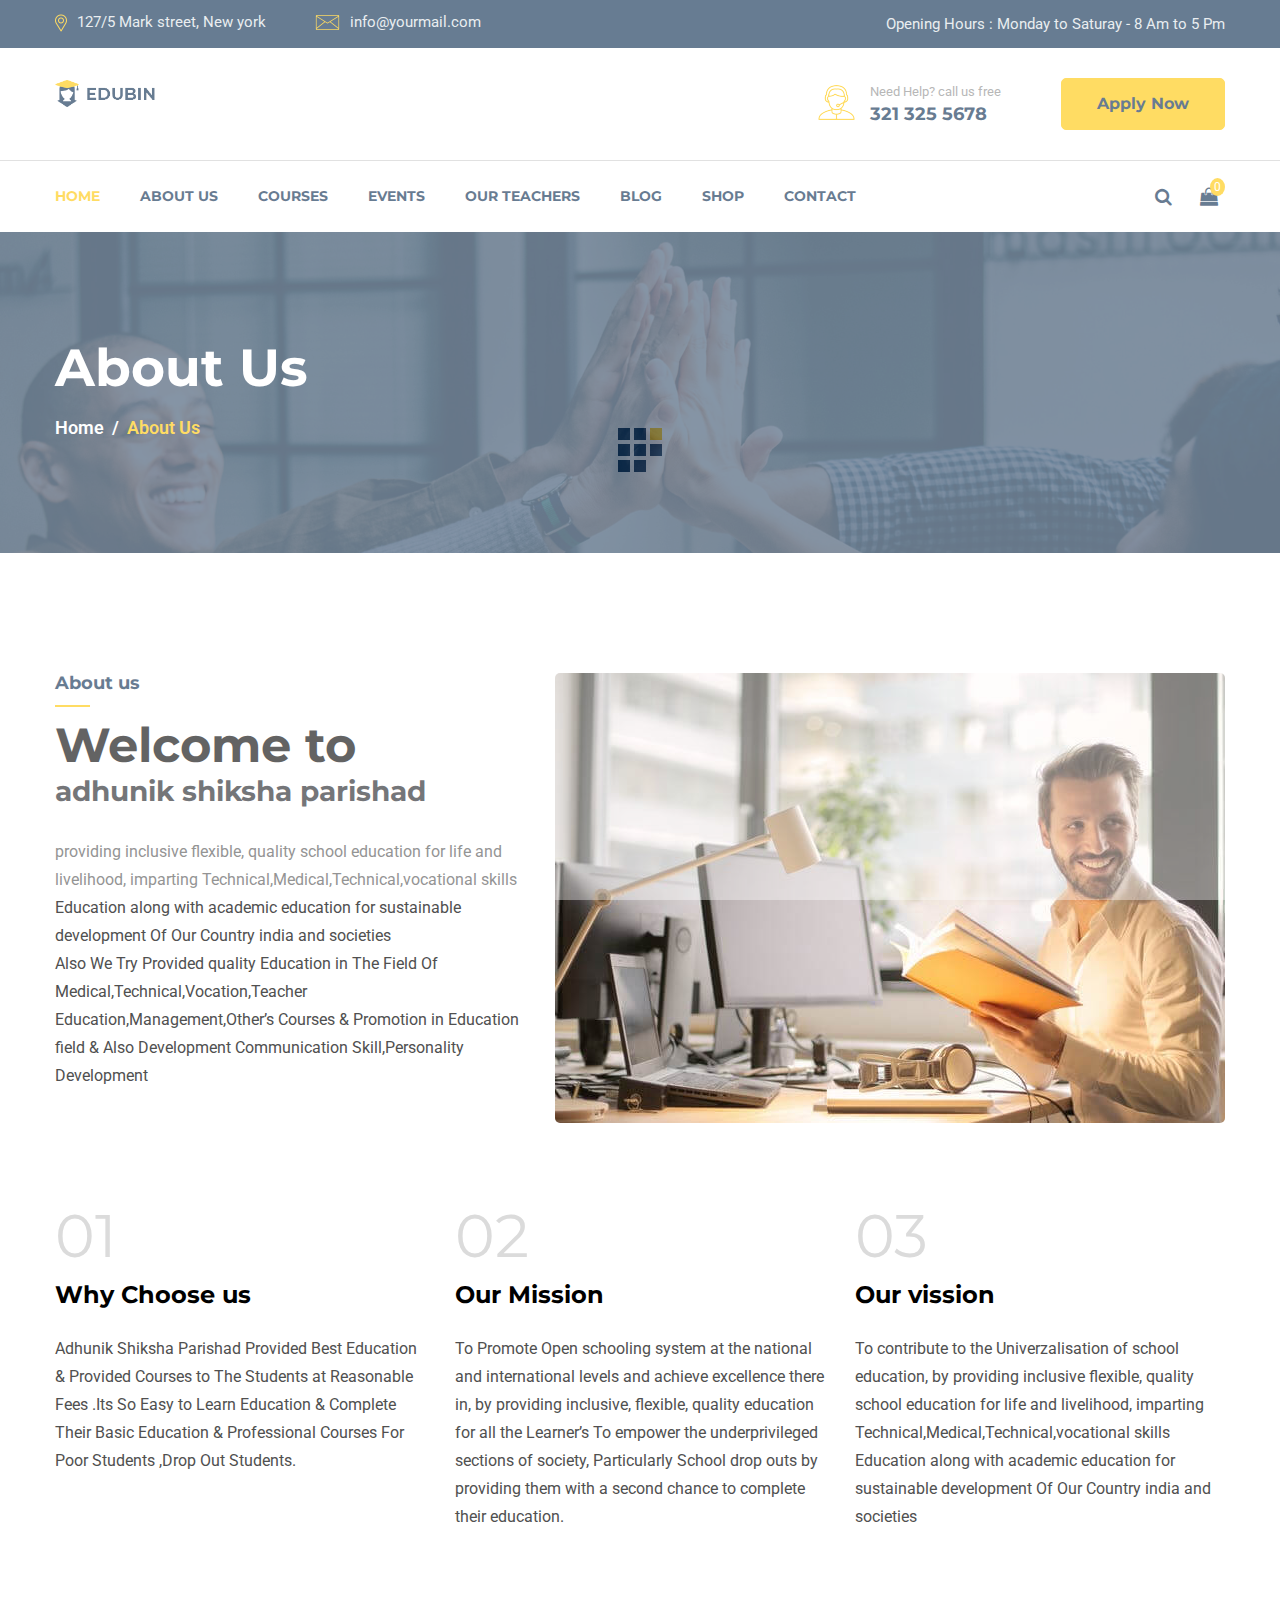
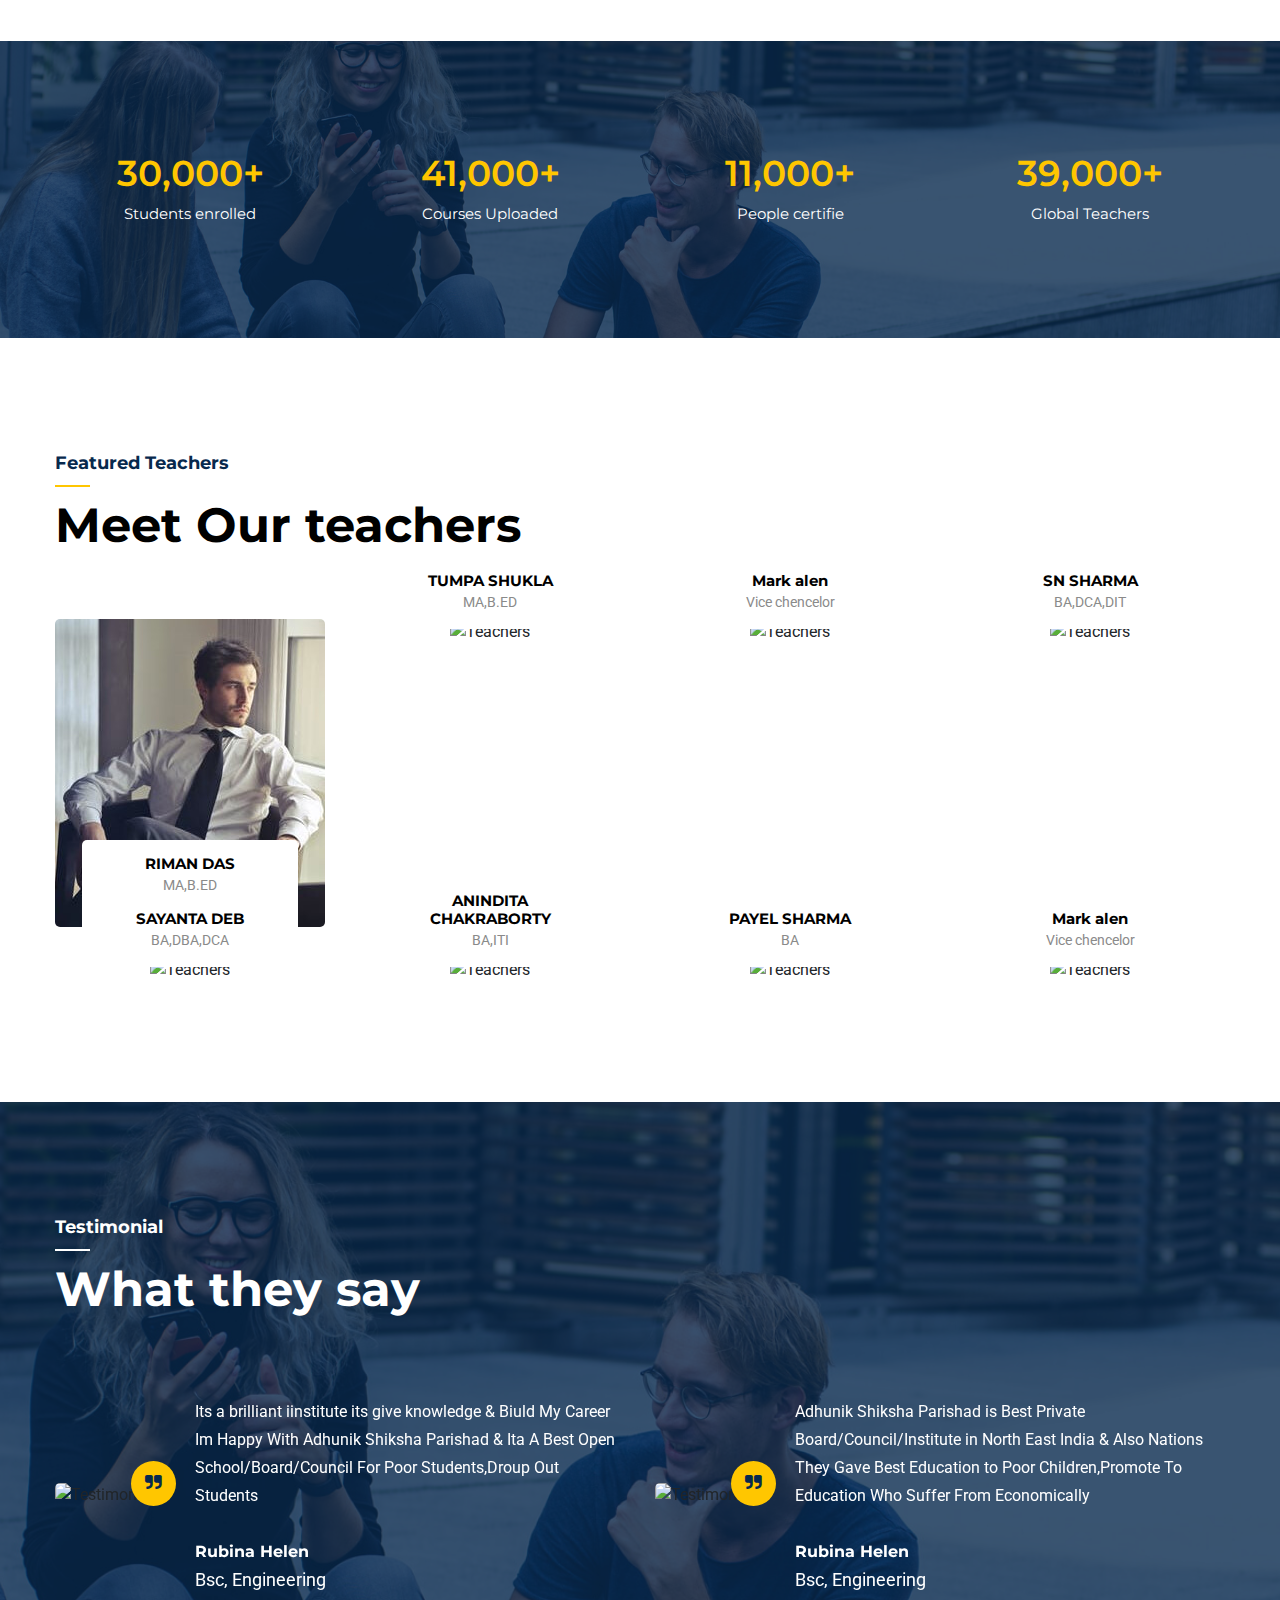
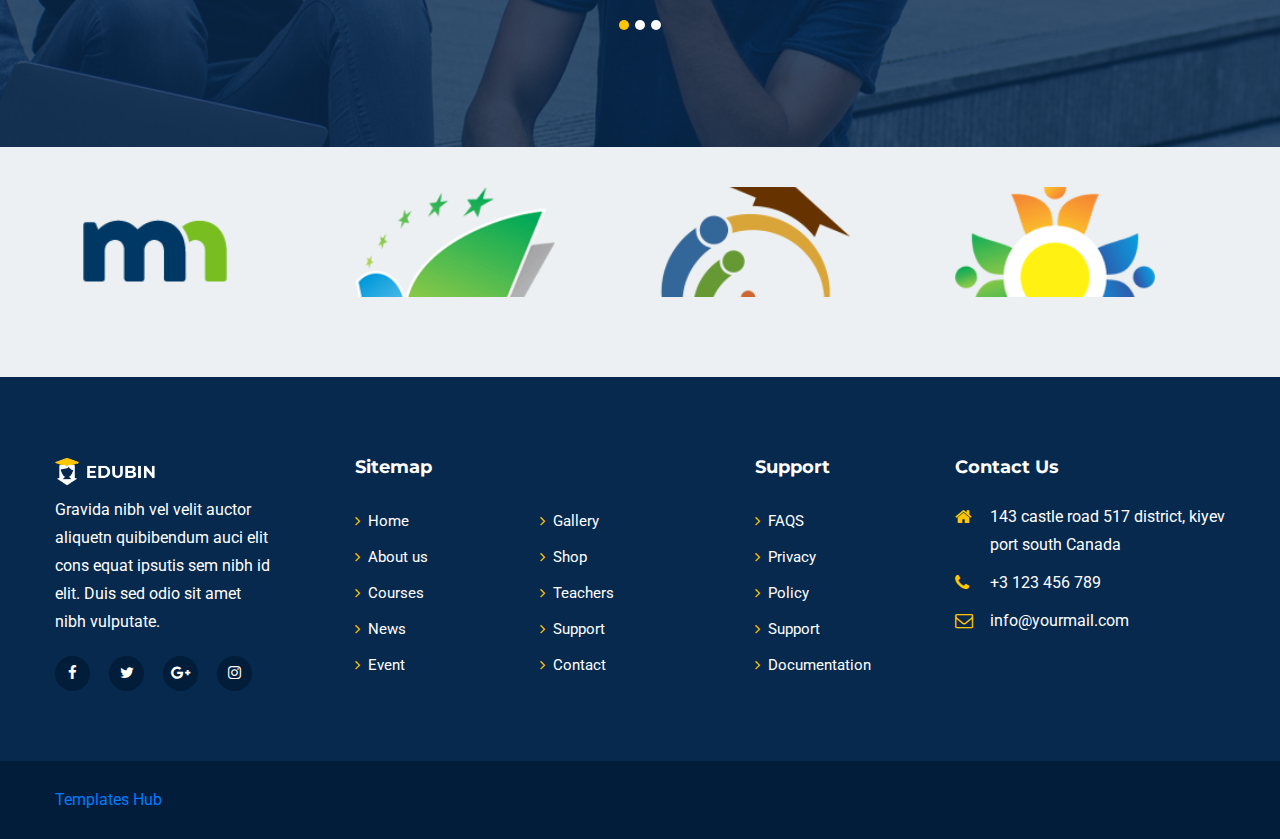
==== commit add04211: "Update about.html" ====
--- a/about.html
+++ b/about.html
@@ -695,7 +695,7 @@
     <script src="js/jquery.nice-select.min.js"></script>
     
     <!--====== Nice Number js ======-->
-    <script src="js/jquery.nice-number.min.js"></script>
+    <script src="js/jquery.nice-number.min.js"></script> 
     
     <!--====== Count Down js ======-->
     <script src="js/jquery.countdown.min.js"></script>
